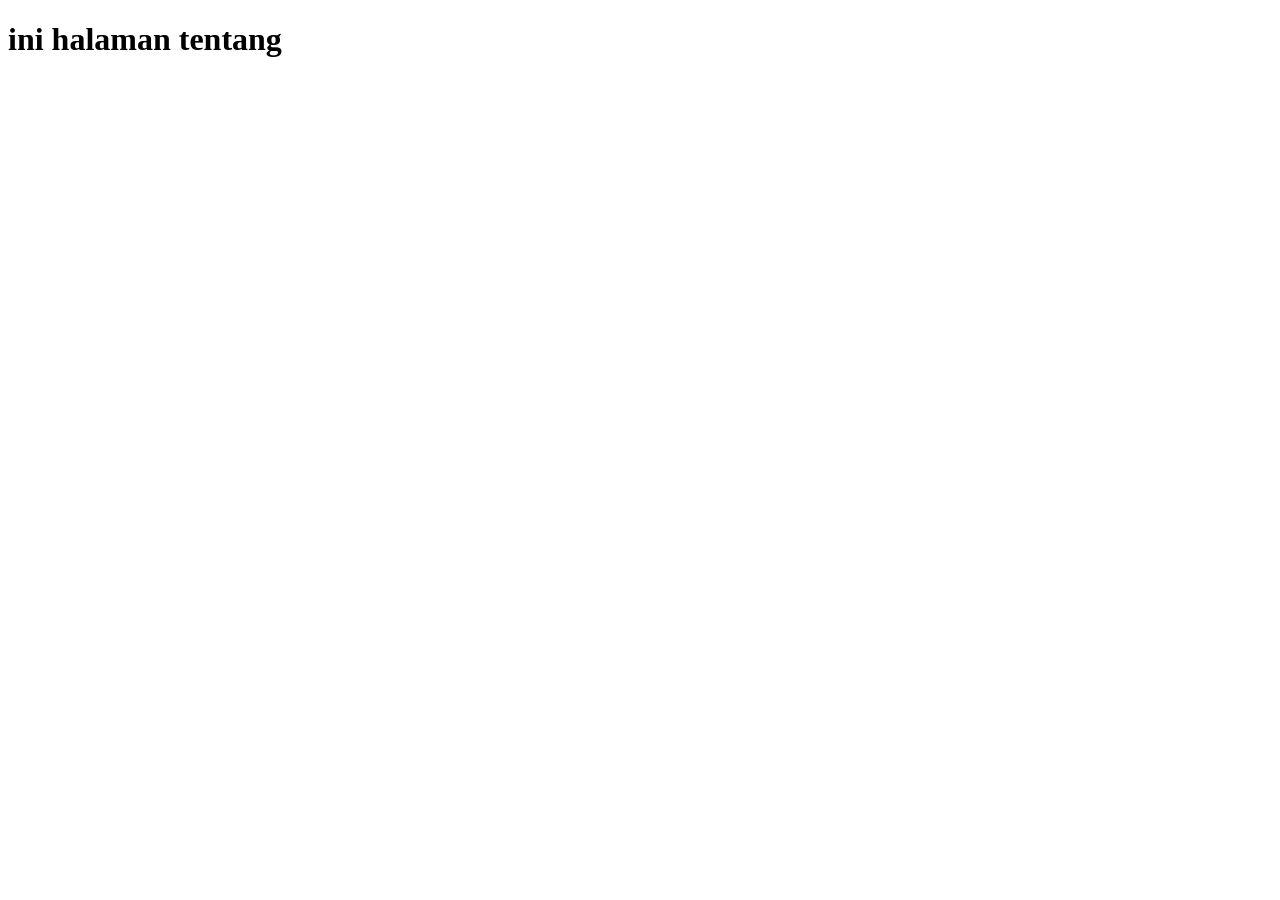
==== about.html @ af4121e9 "Add files via upload" ====
<!DOCTYPE html>
<html lang="en">
<head>
    <meta charset="UTF-8">
    <meta name="viewport" content="width=>, initial-scale=1.0">
    <title>Document</title>
</head>
<body>
    <h1>ini halaman tentang</h1>
</body>
</html>
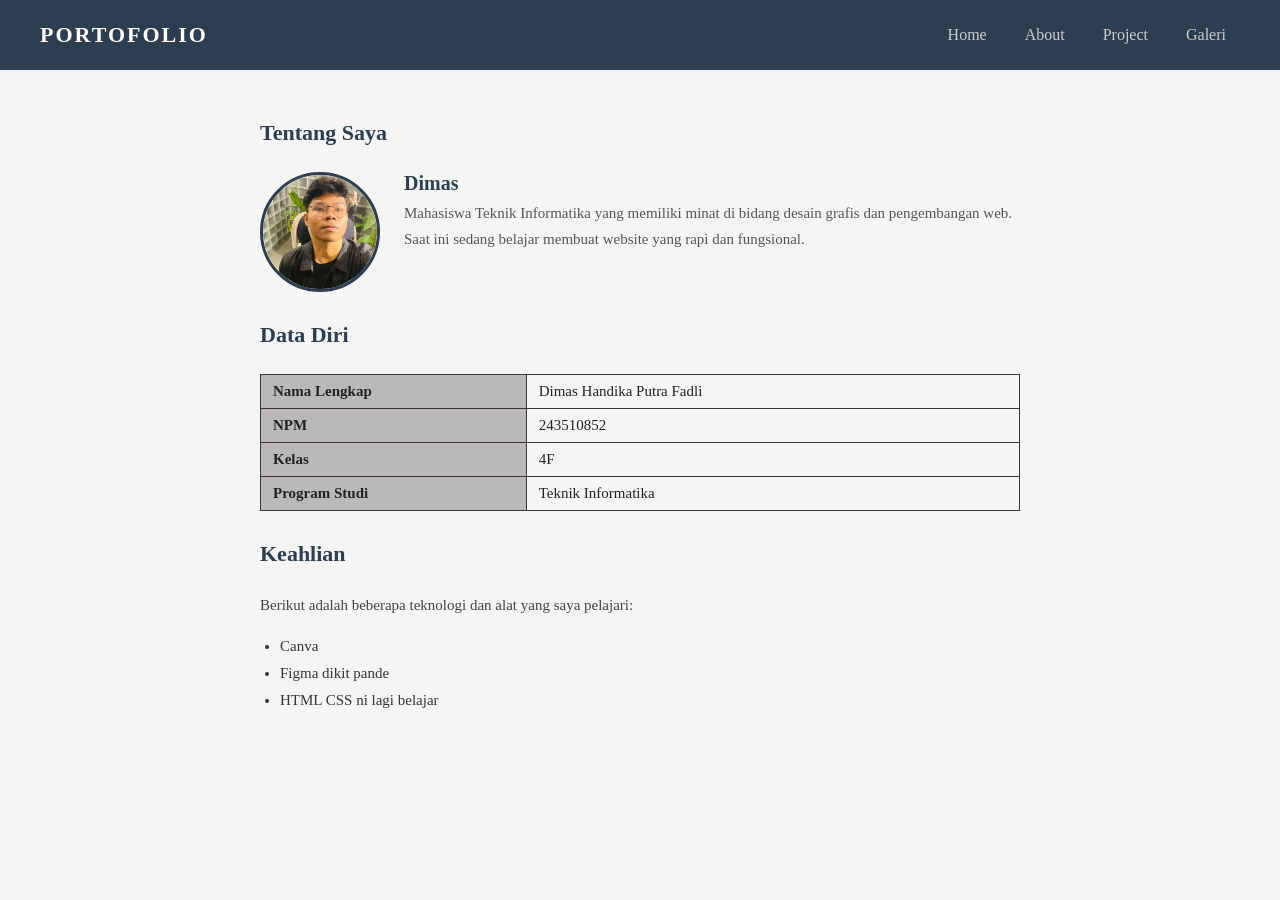
==== commit 799ac3fd: "Update about.html" ====
--- a/about.html
+++ b/about.html
@@ -1,11 +1,64 @@
 <!DOCTYPE html>
-<html lang="en">
+<html lang="id">
 <head>
     <meta charset="UTF-8">
-    <meta name="viewport" content="width=>, initial-scale=1.0">
-    <title>Document</title>
+    <meta name="viewport" content="width=device-width, initial-scale=1.0">
+    <title>About - Dimas</title>
+    <link rel="stylesheet" href="style.css">
 </head>
 <body>
-    <h1>ini halaman tentang</h1>
+
+    <header class="navbar">
+        <h1>PORTOFOLIO</h1>
+        <ul>
+            <li><a href="index.html">Home</a></li>
+            <li><a href="about.html">About</a></li>
+            <li><a href="project.html">Project</a></li>
+            <li><a href="gallery.html">Galeri</a></li>
+        </ul>
+    </header>
+
+    <div class="page-content">
+
+        <h2>Tentang Saya</h2>
+
+        <div class="about-profile">
+            <img src="WhatsApp Image 2026-05-29 at 14.22.39 (1).jpeg" alt="Foto Profil Dimas">
+            <div class="about-info">
+                <h3>Dimas</h3>
+                <p>Mahasiswa Teknik Informatika yang memiliki minat di bidang desain grafis dan pengembangan web. Saat ini sedang belajar membuat website yang rapi dan fungsional.</p>
+            </div>
+        </div>
+
+        <h2>Data Diri</h2>
+        <table class="about-detail-table">
+            <tr>
+                <td>Nama Lengkap</td>
+                <td>Dimas Handika Putra Fadli</td>
+            </tr>
+            <tr>
+                <td>NPM</td>
+                <td>243510852</td>
+            </tr>
+            <tr>
+                <td>Kelas</td>
+                <td>4F</td>
+            </tr>
+            <tr>
+                <td>Program Studi</td>
+                <td>Teknik Informatika</td>
+            </tr>
+        </table>
+
+        <h2 style="margin-top: 30px;">Keahlian</h2>
+        <p>Berikut adalah beberapa teknologi dan alat yang saya pelajari:</p>
+        <ul style="list-style: disc; padding-left: 20px;">
+            <li style="padding: 5px 0; font-size: 15px; color: #333;">Canva</li>
+            <li style="padding: 5px 0; font-size: 15px; color: #333;">Figma dikit pande</li>
+            <li style="padding: 5px 0; font-size: 15px; color: #333;">HTML CSS ni lagi belajar</li>
+        </ul>
+
+    </div>
+
 </body>
-</html>+</html>
--- a/style.css
+++ b/style.css
@@ -0,0 +1,229 @@
+* {
+    margin: 0;
+    padding: 0;
+    box-sizing: border-box;
+}
+
+body {
+    font-family: Lucida Handwriting, Cursive;
+    background-color: #f5f5f5;
+    color: #222;
+}
+
+/* Bagian Navbar (Home) */
+.navbar {
+    background-color: #2c3e50;
+    display: flex;
+    justify-content: space-between;
+    align-items: center;
+    padding: 0 40px;
+    height: 70px;
+}
+
+.navbar h1 {
+    color: #fff;
+    font-size: 22px;
+    letter-spacing: 2px;
+}
+
+.navbar ul {
+    display: flex;
+    gap: 10px;
+    list-style: none;
+}
+
+.navbar ul li a {
+    color: #ccc;
+    text-decoration: none;
+    font-size: 16px;
+    padding: 8px 14px;
+    border-radius: 4px;
+}
+
+.navbar ul li a:hover {
+    background-color: #3d5166;
+    color: #fff;
+}
+
+/* Bagian Profile (Home) */
+main {
+    max-width: 800px;
+    margin: 60px auto;
+    padding: 0 20px;
+    text-align: center;
+}
+
+main img {
+    width: 140px;
+    height: 140px;
+    object-fit: cover;
+    border-radius: 50%;
+    border: 3px solid #2c3e50;
+    margin-bottom: 20px;
+}
+
+main h1 {
+    font-size: 28px;
+    margin-bottom: 10px;
+    color: #2c3e50;
+}
+
+main p {
+    font-size: 16px;
+    color: #555;
+    margin-bottom: 30px;
+}
+
+/* Bagian Skill (Home) */
+.skills-section {
+    max-width: 800px;
+    margin: 0 auto 40px;
+    padding: 0 20px;
+}
+
+.skills-section h2 {
+    font-size: 25px;
+    margin-bottom: 14px;
+    color: #2c3e50;
+    padding-bottom: 6px;
+}
+
+.skills-section ul {
+    list-style: disc;
+    padding-left: 20px;
+    margin-bottom: 16px;
+}
+
+.skills-section ul li {
+    font-size: 15px;
+    padding: 4px 0;
+    color: #333;
+}
+
+/* PAGE SECTIONS (about, project, gallery) */
+.page-content {
+    max-width: 800px;
+    margin: 50px auto;
+    padding: 0 20px;
+}
+
+.page-content h2 {
+    font-size: 22px;
+    color: #2c3e50;
+    padding-bottom: 6px;
+    margin-bottom: 20px;
+}
+
+.page-content p {
+    font-size: 15px;
+    color: #444;
+    line-height: 1.7;
+    margin-bottom: 14px;
+}
+
+/* Bagian About */
+.about-profile {
+    display: flex;
+    gap: 24px;
+    align-items: flex-start;
+    margin-bottom: 30px;
+}
+
+.about-profile img {
+    width: 120px;
+    height: 120px;
+    border-radius: 50%;
+    object-fit: cover;
+    border: 3px solid #2c3e50;
+}
+
+.about-info h3 {
+    font-size: 20px;
+    color: #2c3e50;
+    margin-bottom: 6px;
+}
+
+.about-info p {
+    font-size: 15px;
+    color: #555;
+}
+
+.about-detail-table {
+    width: 100%;
+    border-collapse: collapse;
+    margin-top: 20px;
+}
+
+.about-detail-table td {
+    padding: 8px 12px;
+    border: 1px solid #3b3535;
+    font-size: 15px;
+}
+
+.about-detail-table td:first-child {
+    font-weight: bold;
+    background-color: #bbb8b8;
+    width: 35%;
+}
+
+/* Bagian Project */
+.project-list {
+    display: flex;
+    flex-direction: column;
+    gap: 18px;
+}
+
+.project-card {
+    background-color: #fff;
+    border: 1px solid #ccc;
+    border-left: 4px solid #2c3e50;
+    padding: 16px 20px;
+    border-radius: 4px;
+}
+
+.project-card h3 {
+    font-size: 17px;
+    margin-bottom: 6px;
+    color: #2c3e50;
+}
+
+.project-card p {
+    font-size: 14px;
+    color: #555;
+    margin: 0;
+}
+
+.project-card .tech {
+    font-size: 13px;
+    color: #888;
+    margin-top: 8px;
+}
+
+/* Bagian Galeri*/
+.gallery-grid {
+    display: grid;
+    grid-template-columns: repeat(3, 1fr);
+    gap: 14px;
+}
+
+.gallery-item {
+    background-color: #ddd;
+    border: 1px solid #bbb;
+    border-radius: 4px;
+    overflow: hidden;
+    text-align: center;
+}
+
+.gallery-item img {
+    width: 100%;
+    height: 160px;
+    object-fit: cover;
+    display: block;
+}
+
+.gallery-item p {
+    font-size: 13px;
+    color: #444;
+    padding: 8px;
+    margin: 0;
+}
